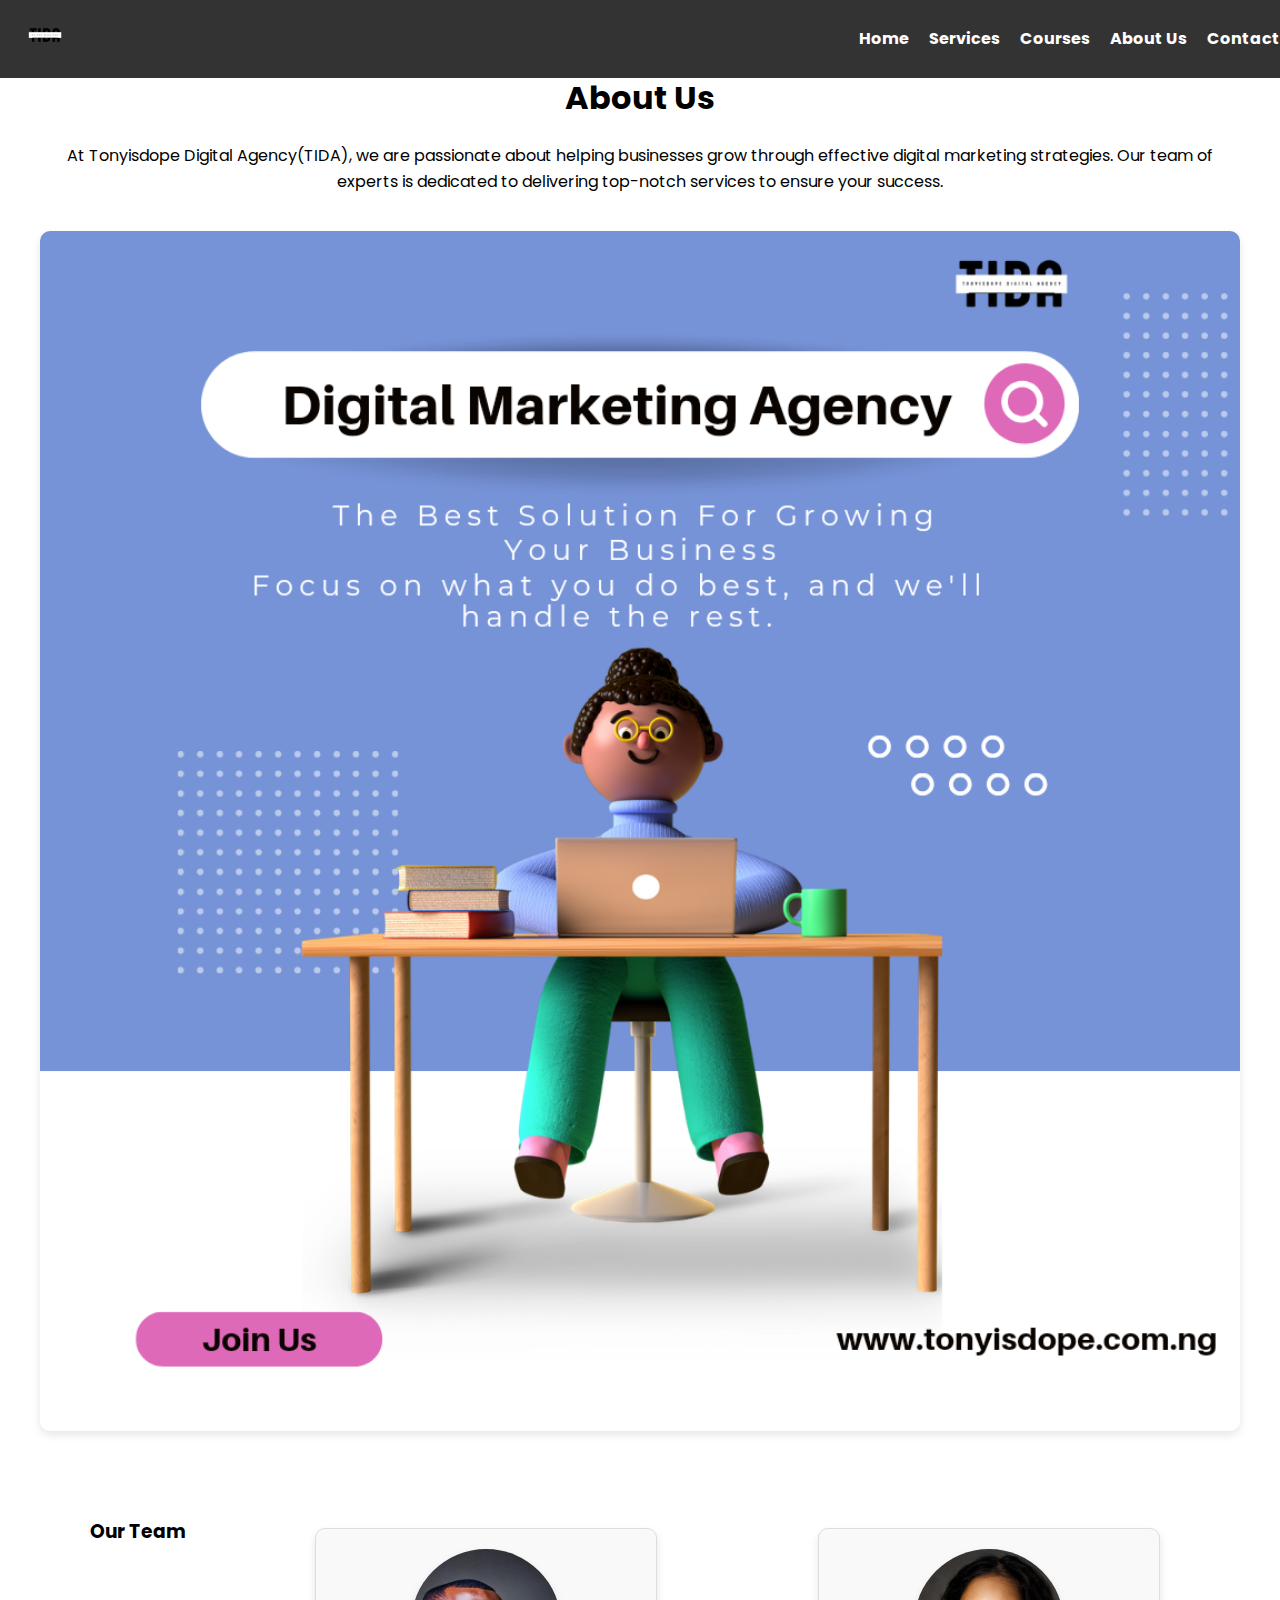
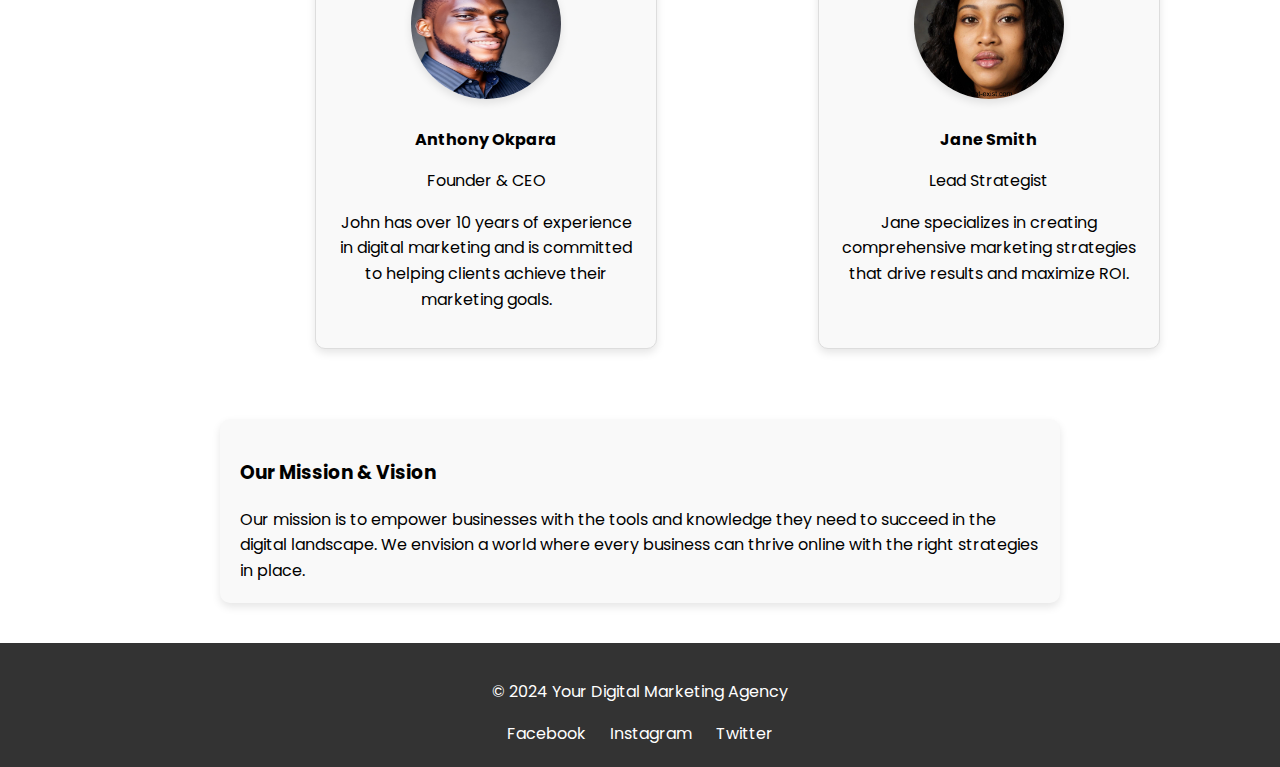
==== about.html @ bb45ce45 "Add files via upload" ====
<!DOCTYPE html>
<html lang="en">
<head>
    <meta charset="UTF-8">
    <meta name="viewport" content="width=device-width, initial-scale=1.0">
    <title>About Us</title>
    <link rel="stylesheet" href="styles.css">
    <script defer src="scripts.js"></script>
</head>
<body>
    <header>
        <div class="logo-container">
            <a href="index.html"><img src="/images/logo.png" alt="Logo" class="logo"></a>
        </div>
        <nav>
            <ul>
                <li><a href="index.html">Home</a></li>
                <li><a href="services.html">Services</a></li>
                <li><a href="courses.html">Courses</a></li>
                <li><a href="about.html">About Us</a></li>
                <li><a href="contact.html">Contact</a></li>
            </ul>
        </nav>
    </header>
    <br>
    <section class="about">
        <h2>About Us</h2>
        <p>At Tonyisdope Digital Agency(TIDA), we are passionate about helping businesses grow through effective digital marketing strategies. Our team of experts is dedicated to delivering top-notch services to ensure your success.</p>
        <img src="/images/about-2.png" alt="About Us Image" class="about-image">
        <div class="team">
            <h3>Our Team</h3>
            <div class="team-member">
                <img src="/images/about-3.jpg" alt="Anthony Okpara" class="team-image">
                <h4>Anthony Okpara</h4>
                <p>Founder & CEO</p>
                <p>John has over 10 years of experience in digital marketing and is committed to helping clients achieve their marketing goals.</p>
            </div>
            <div class="team-member">
                <img src="/images/about-4.jpg" alt="Jane Smith" class="team-image">
                <h4>Jane Smith</h4>
                <p>Lead Strategist</p>
                <p>Jane specializes in creating comprehensive marketing strategies that drive results and maximize ROI.</p>
            </div>
        </div>
        <div class="mission-vision">
            <h3>Our Mission & Vision</h3>
            <p>Our mission is to empower businesses with the tools and knowledge they need to succeed in the digital landscape. We envision a world where every business can thrive online with the right strategies in place.</p>
        </div>
    </section>
    <footer>
        <p>&copy; 2024 Your Digital Marketing Agency</p>
        <div class="social-media">
            <a href="#">Facebook</a>
            <a href="#">Instagram</a>
            <a href="#">Twitter</a>
        </div>
    </footer>
</body>
</html>
---- styles.css ----
/* @import url('https://fonts.googleapis.com/css2?family=Roboto:ital,wght@0,100;0,300;0,400;0,500;0,700;0,900;1,100;1,300;1,400;1,500;1,700;1,900&display=swap'); */
@import url('https://fonts.googleapis.com/css2?family=Poppins:ital,wght@0,100;0,200;0,300;0,400;0,500;0,600;0,700;0,800;0,900;1,100;1,200;1,300;1,400;1,500;1,600;1,700;1,800;1,900&family=Roboto:ital,wght@0,100;0,300;0,400;0,500;0,700;0,900;1,100;1,300;1,400;1,500;1,700;1,900&display=swap');

/* General Styles */
body {
    font-family: "Poppins", sans-serif;
    margin: 0;
    padding: 0;
    box-sizing: border-box;
    line-height: 1.6;
}

header {
    /* background: #333;
    color: #fff;
    padding: 1em 0;
    text-align: center; */
    display: flex;
    justify-content: space-between;
    align-items: center;
    padding: 10px 20px;
    background-color: #333;
    color: #fff;
    position: fixed;
    width: 100%;
    top: 0;
    left: 0;
    z-index: 1000;
}

header .logo-container {
    flex: 1;
}

header .logo-container img {
    height: 50px;
    width: auto;
    
}

header nav {
    flex: 3;
    position: relative;
}


header nav ul {
    list-style-type: none;
    padding: 0;
    margin: 0;
    display: flex;
    justify-content: flex-end;
}

header nav ul li {
    /* margin: 0 15px; */
    margin-right: 20px;
}

header nav ul li a {
    color: #fff;
    text-decoration: none;
    font-weight: bold;
}

header nav ul li a:hover {
    color: #007BFF;
}

.menu-toggle {
    display: none;
    flex-direction: column;
    cursor: pointer;
}

.menu-toggle .bar {
    height: 3px;
    width: 25px;
    background-color: #fff;
    margin: 4px 0;
    transition: 0.3s;
    border-radius: 5px;
}

/* Mobile styles */
@media (max-width: 768px) {
    .nav-list {
        display: none;
        flex-direction: column;
        position: absolute;
        background-color: #333;
        top: 60px;
        right: 0;
        width: 100%;
    }

    .nav-list li {
        text-align: center;
        margin: 10px 0;
    }

    .menu-toggle {
        display: flex;
    }

    .menu-toggle.active .bar:nth-child(2) {
        opacity: 0;
    }

    .menu-toggle.active .bar:nth-child(1) {
        transform: translateY(7px) rotate(45deg);
    }

    .menu-toggle.active .bar:nth-child(3) {
        transform: translateY(-7px) rotate(-45deg);
    }

    .nav-list.active {
        display: flex;
    }
}


.logo-container {
    display: flex;
    align-items: center;
}

.logo {
    height: 50px;
    width: auto;
}


main {
    padding-top: 70px; /* To prevent content from being hidden behind the fixed header */
}

.hero h1 {
    font-size: 2.5em;
}

.hero p {
    font-size: 1.2em;
    margin: 20px 0;
}


.banner {
    background: url('images/banner.jpg') no-repeat center center/cover;
    color: #fff;
    text-shadow: #333;
    text-align: center;
    padding: 100px 20px;
    width: 100vw;
    height: 100vh;
    position: relative;
    display: flex;
    flex-direction: column;
    justify-content: center;
    align-items: center;
}

.banner h1 {
    margin: 0;
    font-size: 3em;
}

.banner p {
    font-size: 1.2em;
}

.banner::before {
    content: '';
    position: absolute;
    top: 0;
    left: 0;
    width: 100%;
    height: 100%;
    background: rgba(0, 0, 0, 0.5); /* Adjust this value to change the darkness */
    z-index: 1;
}

.banner-content {
    position: relative;
    z-index: 2;
    background: rgba(0, 0, 0, 0.6); /* Dark semi-transparent background */
    padding: 20px;
    border-radius: 10px;
}

.banner-content h1 {
    font-size: 2.5em;
}

.banner-content p {
    font-size: 1.2em;
    margin: 20px 0;
}

.highlight-word {
    color: #e67e22;
    font-weight: bold;
}

.sub-highlight {
    display: block;
    font-size: 0.8em;
    /* color: #1e90ff; */
    color: #fff;
    margin-top: -10px;
}

/* CTA Section */
.cta-section {
    display: flex;
    align-items: center;
    justify-content: center;
    padding: 50px 20px;
    background-color: #333;
    color: white;
}

.cta-content {
    text-align: center;
}

.cta-image {
    max-width: 100%;
    height: auto;
    margin-left: 20px;
}

/* New CTA Section Styles */
.cta-section {
    background: url('images/index-1.jpg') no-repeat center center/cover;
    padding: 50px 20px;
    color: #fff;
    text-align: center;
    position: relative;
}

.cta-overlay {
    background: rgba(0, 0, 0, 0.5); /* Semi-transparent black overlay */
    padding: 50px 20px;
}

.cta-content h2 {
    font-size: 2.5rem;
    margin-bottom: 20px;
}

.cta-content p {
    font-size: 1.2rem;
    margin-bottom: 30px;
    max-width: 600px;
    margin: 0 auto;
}

.cta-buttons {
    display: flex;
    flex-wrap: wrap;
    justify-content: center;
    gap: 10px;
}

.cta-primary {
    background-color: #007BFF;
    color: #fff;
    padding: 15px 30px;
    text-decoration: none;
    border-radius: 5px;
    transition: background-color 0.3s ease;
}

.cta-primary:hover {
    background-color: #0056b3;
}

.cta-secondary {
    background-color: transparent;
    color: #fff;
    border: 2px solid #fff;
    padding: 15px 30px;
    text-decoration: none;
    border-radius: 5px;
    transition: background-color 0.3s ease, color 0.3s ease;
}

.cta-secondary:hover {
    background-color: #007BFF;
    color: #fff;
}

@media (max-width: 768px) {
    .cta-content h2 {
        font-size: 2rem;
    }

    .cta-content p {
        font-size: 1rem;
    }

    .cta-buttons {
        flex-direction: column;
    }

    .cta-buttons a {
        margin-bottom: 10px;
        width: 100%;
        text-align: center;
    }
}


/* Mobile Styles */
@media (max-width: 768px) {
    .menu-toggle {
        display: flex;
    }

    .nav-list {
        display: none;
        flex-direction: column;
        gap: 10px;
        background-color: #333;
        padding: 20px;
        position: absolute;
        top: 60px;
        right: 20px;
        border-radius: 5px;
    }

    .nav-list li {
        margin: 0;
    }

    .cta-section {
        flex-direction: column;
        text-align: center;
    }

    .cta-image {
        margin-left: 0;
        margin-top: 20px;
    }

    .highlight-services {
        flex-direction: column;
    }

    .highlight {
        margin: 20px 0;
    }
}


@media (max-width: 1024px) {
    .nav-list {
        display: flex;
    }
}

/* CTA Section */
.cta-section {
    display: flex;
    align-items: center;
    justify-content: space-around;
    padding: 50px 20px;
    background-color: #333;
    color: white;
}

.cta-content {
    max-width: 50%;
    text-align: center;
}

.cta-content p {
    margin: 20px 0;
}

.cta-image-container {
    max-width: 40%;
}

.cta-image {
    width: 100%;
    height: auto;
}


.cta {
    display: inline-block;
    padding: 15px 30px;
    font-size: 1.2em;
    background: #007BFF;
    color: #fff;
    text-decoration: none;
    border-radius: 5px;
    margin-top: 20px;
}

.cta:hover {
    background: #0056b3;
}

section {
    padding: 40px 20px;
    text-align: center;
}

h2 {
    margin-bottom: 20px;
    font-size: 2em;
}

.service, .service-detail, .course-detail, .testimonial, .team-member {
    margin-bottom: 20px;
    padding: 20px;
    border: 1px solid #ddd;
    border-radius: 5px;
}

.service h3, .service-detail h3, .course-detail h3, .team-member h4 {
    margin: 0 0 10px;
}

.testimonial p, .mission-vision p {
    margin: 0;
}

footer {
    background: #333;
    color: #fff;
    text-align: center;
    padding: 20px 0;
    position: relative;
    bottom: 0;
    width: 100%;
}

.social-media a {
    color: #fff;
    text-decoration: none;
    margin: 0 10px;
}

.social-media a:hover {
    color: #007BFF;
}

/* Home Page Styles */
.services-overview .service {
    display: inline-block;
    width: 30%;
    vertical-align: top;
    margin: 1.5%;
}

.testimonials .testimonial {
    display: inline-block;
    width: 45%;
    vertical-align: top;
    margin: 2.5%;
}

/* Services Page Styles */
.services .service-detail {
    margin-bottom: 20px;
}

.highlight-services {
    display: flex;
    justify-content: space-around;
    padding: 50px 20px;
    background: #f4f4f4;
    text-align: center;
}

.highlight {
    flex: 1;
    margin: 0 10px;
    padding: 20px;
    background: #fff;
    box-shadow: 0 2px 4px rgba(0,0,0,0.1);
    border-radius: 8px;
}

.highlight i {
    font-size: 50px;
    color: #333;
    margin-bottom: 20px;
}

.highlight h3 {
    font-size: 1.5em;
    margin-bottom: 10px;
}

.highlight p {
    font-size: 1em;
    margin-bottom: 20px;
}

.image-section {
    display: flex;
    justify-content: center;
    padding: 50px 0;
    background: #fff;
}

.responsive-image {
    max-width: 100%;
    height: auto;
    box-shadow: 0 4px 8px rgba(0, 0, 0, 0.1);
    border-radius: 8px;
}

/* Courses Page Styles */
.courses .course-detail {
    margin-bottom: 20px;
}

/* About Us Page Styles */
.about .team-member {
    display: inline-block;
    width: 45%;
    vertical-align: top;
    margin: 2.5%;
}

.mission-vision {
    text-align: left;
    max-width: 800px;
    margin: 0 auto;
}

/* Contact Page Styles */
.contact form {
    max-width: 600px;
    margin: 0 auto;
    text-align: left;
}

.contact form label {
    display: block;
    margin-bottom: 10px;
    font-weight: bold;
}

.contact form input, .contact form textarea {
    width: 100%;
    padding: 10px;
    margin-bottom: 20px;
    border: 1px solid #ddd;
    border-radius: 5px;
}

.contact form button {
    width: 100%;
    padding: 10px;
    background: #007BFF;
    color: #fff;
    border: none;
    border-radius: 5px;
    font-size: 1em;
    cursor: pointer;
}

.contact form button:hover {
    background: #0056b3;
}

/* Responsive Styles */
@media (max-width: 768px) {
    .services-overview .service,
    .testimonials .testimonial,
    .about .team-member {
        width: 100%;
        margin: 20px 0;
    }

    header nav ul {
        flex-direction: column;
    }

    header nav ul li {
        margin: 10px 0;
    }

    .cta {
        width: 100%;
        text-align: center;
    }
}

/* Course Detail Page Styles */
.course-detail .banner {
    background: url('banner.jpg') no-repeat center center/cover;
    color: #fff;
    text-align: center;
    padding: 60px 20px;
}

.course-detail .banner h1 {
    margin: 0;
    font-size: 2.5em;
}

.course-detail .banner p {
    font-size: 1.2em;
    margin: 20px 0;
}

.course-detail .course-content {
    padding: 20px;
    text-align: left;
    max-width: 900px;
    margin: 0 auto;
}

.course-detail .course-content h2 {
    margin-top: 30px;
    font-size: 1.8em;
}

.course-detail .course-content ul {
    list-style-type: disc;
    padding-left: 20px;
}

.course-detail .course-content ul li {
    margin-bottom: 10px;
}

.curriculum h3 {
    margin-top: 30px;
    font-size: 1.5em;
    color: #007BFF;
}

.curriculum ul {
    margin-top: 10px;
}

.curriculum ul li {
    margin-bottom: 5px;
}

.cta-container {
    text-align: center;
    margin: 40px 0;
}

.cta-container .cta {
    display: inline-block;
    padding: 15px 30px;
    font-size: 1.2em;
    background: #007BFF;
    color: #fff;
    text-decoration: none;
    border-radius: 5px;
    transition: background 0.3s;
}

.cta-container .cta:hover {
    background: #0056b3;
}

/* about page */
.about {
    padding: 20px;
    max-width: 1200px;
    margin: 0 auto;
    text-align: center;
}

.about-image {
    width: 100%;
    height: auto;
    margin: 20px 0;
    border-radius: 10px;
    box-shadow: 0 4px 8px rgba(0, 0, 0, 0.1);
}

.team {
    margin-top: 40px;
    display: flex;
    flex-wrap: wrap;
    justify-content: space-around;
}

.team-member {
    background: #f9f9f9;
    border-radius: 10px;
    box-shadow: 0 4px 8px rgba(0, 0, 0, 0.1);
    margin: 20px;
    padding: 20px;
    max-width: 300px;
    text-align: center;
}

.team-image {
    width: 150px;
    height: 150px;
    border-radius: 50%;
    margin-bottom: 20px;
    box-shadow: 0 4px 8px rgba(0, 0, 0, 0.1);
}

.mission-vision {
    margin-top: 40px;
    background: #f9f9f9;
    border-radius: 10px;
    padding: 20px;
    box-shadow: 0 4px 8px rgba(0, 0, 0, 0.1);
    text-align: left;
}

footer {
    background: #333;
    color: #fff;
    text-align: center;
    padding: 20px 0;
    margin-top: 20px;
}

.social-media a {
    color: #fff;
    margin: 0 10px;
    text-decoration: none;
}

@media (max-width: 768px) {
    header {
        flex-direction: column;
    }

    nav ul {
        flex-direction: column;
        align-items: center;
    }

    nav ul li {
        margin-bottom: 10px;
    }

    .team {
        flex-direction: column;
        align-items: center;
    }
}
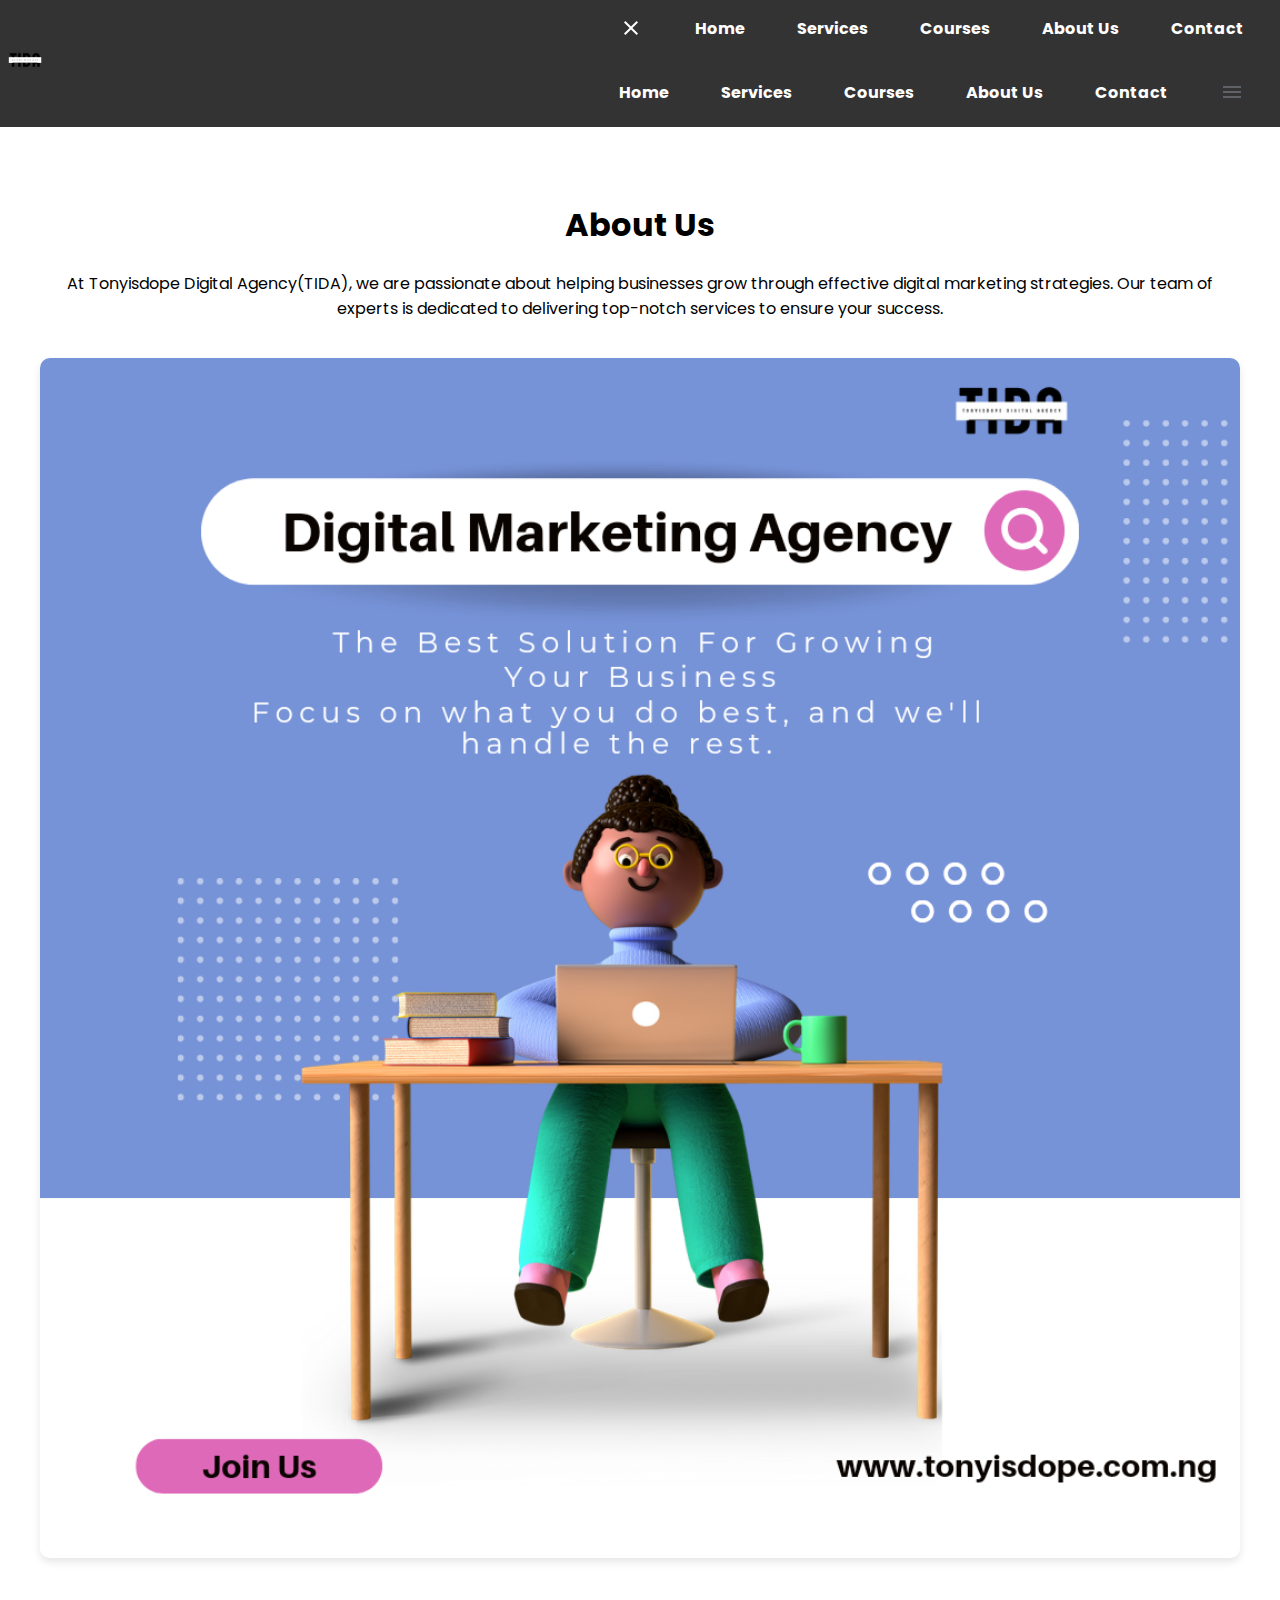
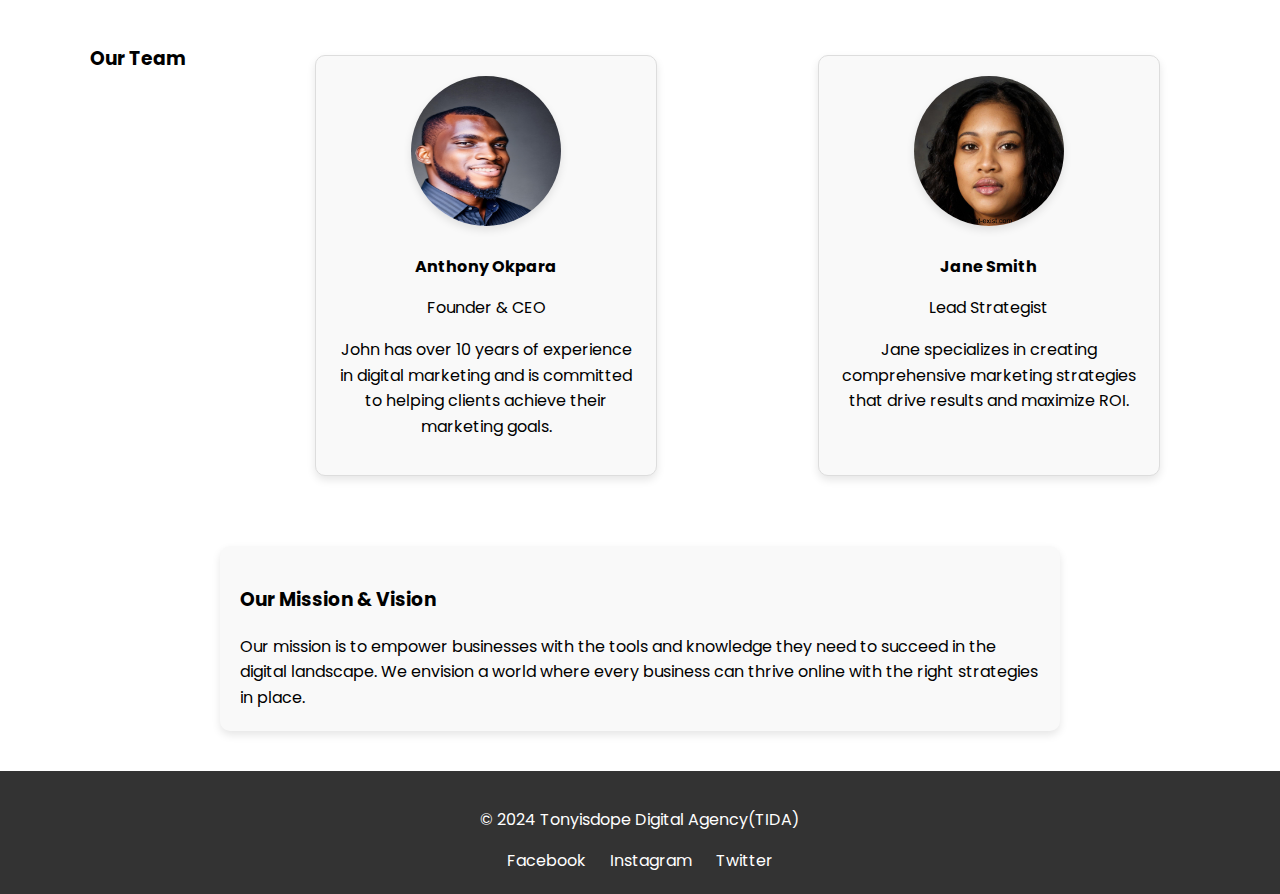
==== commit 20fe9158: "Update about.html" ====
--- a/about.html
+++ b/about.html
@@ -9,17 +9,29 @@
 </head>
 <body>
     <header>
-        <div class="logo-container">
-            <a href="index.html"><img src="/images/logo.png" alt="Logo" class="logo"></a>
-        </div>
-        <nav>
-            <ul>
-                <li><a href="index.html">Home</a></li>
-                <li><a href="services.html">Services</a></li>
-                <li><a href="courses.html">Courses</a></li>
-                <li><a href="about.html">About Us</a></li>
-                <li><a href="contact.html">Contact</a></li>
-            </ul>
+        <nav class="mainnav">
+            <div class="logo-container">
+                <a href="/index.html"><img src="images\logo.png" alt="Logo" class="logo"></a>
+            </div>
+            <div class="navbar-links">
+                <ul class="sidebar">
+                    <!-- <li onclick=hideSidebar()><a href="#"><svg xmlns="http://www.w3.org/2000/svg" height="24px" viewBox="0 -960 960 960" width="24px" fill="#5f6368"><path d="m256-200-56-56 224-224-224-224 56-56 224 224 224-224 56 56-224 224 224 224-56 56-224-224-224 224Z"/></svg></a></li> -->
+                    <li onclick="hideSidebar()"><a href="#"><svg xmlns="http://www.w3.org/2000/svg" height="24px" viewBox="0 -960 960 960" width="24px" fill="#ffffff"><path d="m256-200-56-56 224-224-224-224 56-56 224 224 224-224 56 56-224 224 224 224-56 56-224-224-224 224Z"/></svg></a></li>
+                    <li><a href="index.html">Home</a></li>
+                    <li><a href="services.html">Services</a></li>
+                    <li><a href="courses.html">Courses</a></li>
+                    <li><a href="about.html">About Us</a></li>
+                    <li><a href="contact.html">Contact</a></li>
+                </ul>
+                <ul>
+                    <li class="hideOnMobile"><a href="index.html">Home</a></li>
+                    <li class="hideOnMobile"><a href="services.html">Services</a></li>
+                    <li class="hideOnMobile"><a href="courses.html">Courses</a></li>
+                    <li class="hideOnMobile"><a href="about.html">About Us</a></li>
+                    <li class="hideOnMobile"><a href="contact.html">Contact</a></li>
+                    <li class="menu-button" onclick=showSidebar() ><a href="#"><svg class="icon" xmlns="http://www.w3.org/2000/svg" height="24px" viewBox="0 -960 960 960" width="24px" fill="#5f6368"><path d="M120-240v-80h720v80H120Zm0-200v-80h720v80H120Zm0-200v-80h720v80H120Z"/></svg></a></li>
+                </ul>
+            </div> 
         </nav>
     </header>
     <br>
@@ -48,7 +60,7 @@
         </div>
     </section>
     <footer>
-        <p>&copy; 2024 Your Digital Marketing Agency</p>
+        <p>&copy; 2024 Tonyisdope Digital Agency(TIDA)</p>
         <div class="social-media">
             <a href="#">Facebook</a>
             <a href="#">Instagram</a>
--- a/styles.css
+++ b/styles.css
@@ -10,12 +10,12 @@
     line-height: 1.6;
 }
 
-header {
+/* header { */
     /* background: #333;
     color: #fff;
     padding: 1em 0;
     text-align: center; */
-    display: flex;
+    /* display: flex;
     justify-content: space-between;
     align-items: center;
     padding: 10px 20px;
@@ -26,98 +26,104 @@
     top: 0;
     left: 0;
     z-index: 1000;
-}
-
-header .logo-container {
+} */
+
+.mainnav {
+    display: flex;
+    justify-content: space-between;
+    align-items: center;
+    background-color: #333;
+    color: white;
+}
+
+.logo-container {
     flex: 1;
 }
 
-header .logo-container img {
+.logo-container img {
     height: 50px;
     width: auto;
     
 }
-
+/* 
 header nav {
     flex: 3;
     position: relative;
-}
-
-
-header nav ul {
+} */
+
+nav ul {
     list-style-type: none;
     padding: 0;
     margin: 0;
     display: flex;
-    justify-content: flex-end;
-}
-
-header nav ul li {
+    /* justify-content: flex-end; */
+}
+
+nav ul li {
     /* margin: 0 15px; */
     margin-right: 20px;
 }
 
-header nav ul li a {
+nav ul li a {
     color: #fff;
     text-decoration: none;
     font-weight: bold;
-}
-
-header nav ul li a:hover {
+    padding: 1rem;
+    display: block;
+}
+
+nav ul li a:hover {
     color: #007BFF;
 }
 
 .menu-toggle {
+    position: absolute;
+    top: .75rem;
+    right: 1rem;
     display: none;
     flex-direction: column;
-    cursor: pointer;
+    justify-content: space-between;
+    width: 30px;
+    height: 21px;
 }
 
 .menu-toggle .bar {
     height: 3px;
-    width: 25px;
+    width: 100%;
     background-color: #fff;
-    margin: 4px 0;
-    transition: 0.3s;
-    border-radius: 5px;
+    border-radius: 10px;
 }
 
 /* Mobile styles */
-@media (max-width: 768px) {
-    .nav-list {
+@media (max-width: 600px) {
+    .navbar-links {
         display: none;
-        flex-direction: column;
-        position: absolute;
-        background-color: #333;
-        top: 60px;
-        right: 0;
         width: 100%;
     }
 
-    .nav-list li {
-        text-align: center;
-        margin: 10px 0;
-    }
 
     .menu-toggle {
         display: flex;
     }
 
-    .menu-toggle.active .bar:nth-child(2) {
-        opacity: 0;
-    }
-
-    .menu-toggle.active .bar:nth-child(1) {
-        transform: translateY(7px) rotate(45deg);
-    }
-
-    .menu-toggle.active .bar:nth-child(3) {
-        transform: translateY(-7px) rotate(-45deg);
+    .mainnav {
+        flex-direction: column;
+        align-items: flex-start;
+    }
+
+    .navbar-links ul {
+        flex-direction: column;
+        width: 100%;
+    }
+
+    .navbar-links li a {
+        padding: .5rem 1rem;
     }
 
     .nav-list.active {
         display: flex;
-    }
+    } 
+
 }
 
 
@@ -314,7 +320,7 @@
 
 
 /* Mobile Styles */
-@media (max-width: 768px) {
+@media (max-width: 600px) {
     .menu-toggle {
         display: flex;
     }
@@ -573,7 +579,7 @@
 }
 
 /* Responsive Styles */
-@media (max-width: 768px) {
+@media (max-width: 600px) {
     .services-overview .service,
     .testimonials .testimonial,
     .about .team-member {
@@ -750,4 +756,40 @@
         flex-direction: column;
         align-items: center;
     }
-}+}
+
+.whatsapp-chat
+.whatsapp-chat {
+    position: fixed;
+    bottom: 20px;
+    right: 20px;
+    width: 60px;
+    height: 60px;
+    z-index: 1000;
+    animation: bounce 2s infinite;
+}
+
+.whatsapp-chat img {
+    width: 100%;
+    height: 100%;
+    border-radius: 50%;
+    box-shadow: 0 4px 8px rgba(0, 0, 0, 0.2);
+}
+
+@keyframes bounce {
+    0%, 20%, 50%, 80%, 100% {
+        transform: translateY(0);
+    }
+    40% {
+        transform: translateY(-20px);
+    }
+    60% {
+        transform: translateY(-10px);
+    }
+}
+
+.whatsapp-chat a {
+    display: block;
+    width: 100%;
+    height: 100%;
+}
